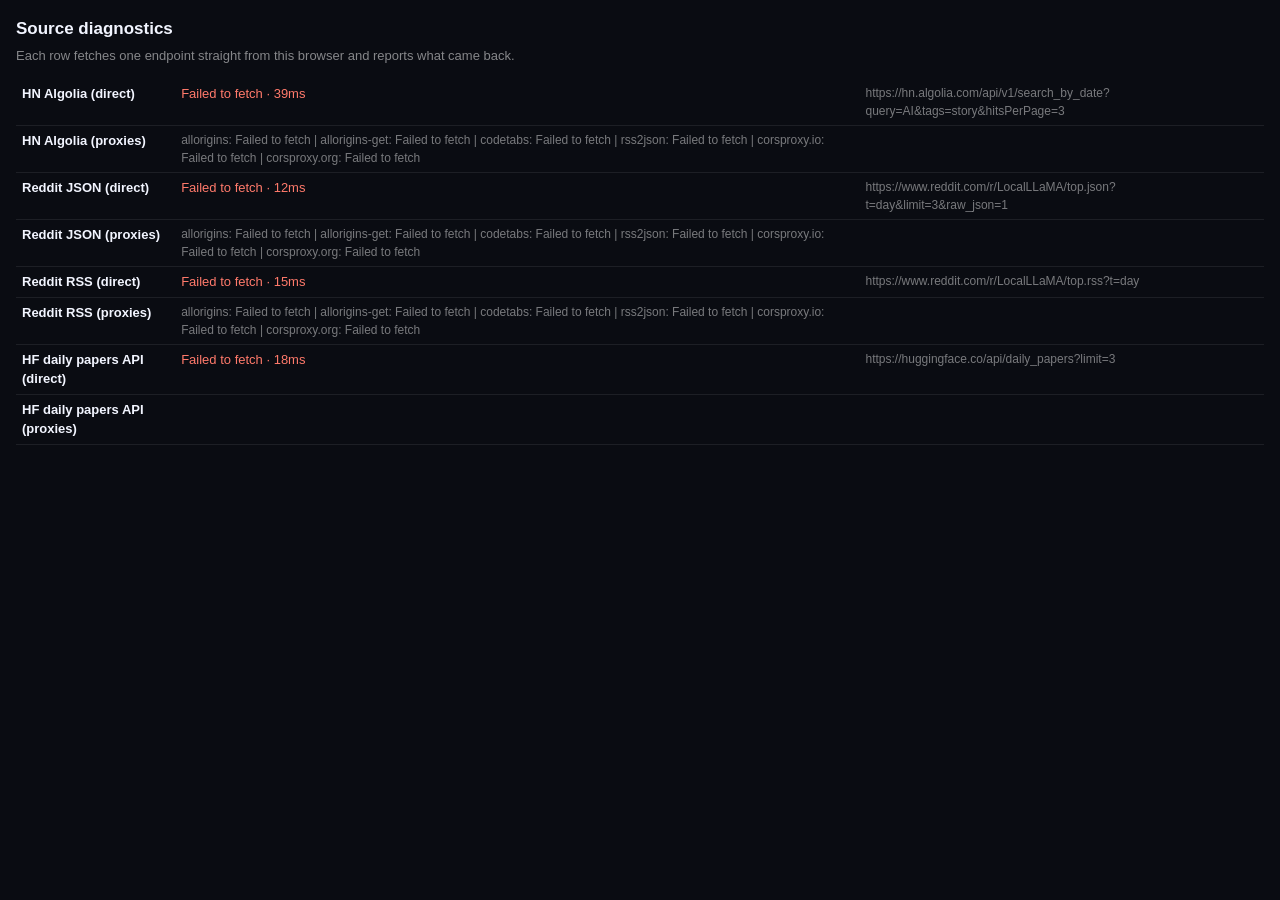
==== diagnostics.html @ 7589448b "Add source diagnostics page A temporary page that fetches each feed endpoint directly and through ev" ====
<!DOCTYPE html>
<html lang="en">
<head>
  <meta charset="utf-8">
  <meta name="viewport" content="width=device-width, initial-scale=1">
  <title>AI Pulse — source diagnostics</title>
  <style>
    body { background:#0A0C12; color:#F2F5FF; font:13px/1.5 -apple-system, BlinkMacSystemFont, "SF Pro Text", sans-serif; margin:0; padding:16px; }
    h1 { font-size:17px; margin:0 0 4px; }
    p.note { color:rgba(255,255,255,.5); margin:0 0 14px; }
    table { border-collapse:collapse; width:100%; }
    td { padding:5px 6px; border-bottom:1px solid rgba(255,255,255,.08); vertical-align:top; }
    td.name { font-weight:600; }
    td.res.ok { color:#45D6B4; }
    td.res.bad { color:#FF7A6B; }
    td.extra { color:rgba(255,255,255,.45); font-size:12px; }
  </style>
</head>
<body>
  <h1>Source diagnostics</h1>
  <p class="note">Each row fetches one endpoint straight from this browser and reports what came back.</p>
  <table id="results"><tbody></tbody></table>
  <script>
    var PROXIES = [
      ['allorigins', function (u) { return 'https://api.allorigins.win/raw?url=' + encodeURIComponent(u); }],
      ['allorigins-get', function (u) { return 'https://api.allorigins.win/get?url=' + encodeURIComponent(u); }],
      ['codetabs', function (u) { return 'https://api.codetabs.com/v1/proxy?quest=' + encodeURIComponent(u); }],
      ['rss2json', function (u) { return 'https://api.rss2json.com/v1/api.json?rss_url=' + encodeURIComponent(u); }],
      ['corsproxy.io', function (u) { return 'https://corsproxy.io/?url=' + encodeURIComponent(u); }],
      ['corsproxy.org', function (u) { return 'https://corsproxy.org/?' + encodeURIComponent(u); }]
    ];

    var DIRECT = [
      ['HN Algolia', 'https://hn.algolia.com/api/v1/search_by_date?query=AI&tags=story&hitsPerPage=3'],
      ['Reddit JSON', 'https://www.reddit.com/r/LocalLLaMA/top.json?t=day&limit=3&raw_json=1'],
      ['Reddit RSS', 'https://www.reddit.com/r/LocalLLaMA/top.rss?t=day'],
      ['HF daily papers API', 'https://huggingface.co/api/daily_papers?limit=3'],
      ['Papers with Code API', 'https://paperswithcode.com/api/v1/papers/?page=1&items_per_page=3'],
      ['arXiv Atom', 'https://export.arxiv.org/api/query?search_query=cat:cs.AI&max_results=2'],
      ['The Verge feed', 'https://www.theverge.com/rss/ai-artificial-intelligence/index.xml'],
      ['TechCrunch feed', 'https://techcrunch.com/category/artificial-intelligence/feed/'],
      ['MIT Tech Review feed', 'https://www.technologyreview.com/topic/artificial-intelligence/feed'],
      ['DeepMind feed', 'https://deepmind.google/blog/rss.xml'],
      ['OpenAI feed', 'https://openai.com/news/rss.xml'],
      ['Hugging Face blog', 'https://huggingface.co/blog/feed.xml'],
      ['Google News RSS', 'https://news.google.com/rss/search?q=AI&hl=en-US&gl=US&ceid=US:en'],
      ['The Decoder feed', 'https://the-decoder.com/feed/'],
      ['VentureBeat feed', 'https://venturebeat.com/category/ai/feed/'],
      ['Simon Willison feed', 'https://simonwillison.net/atom/everything/']
    ];

    var tbody = document.querySelector('#results tbody');

    function row(name, sub) {
      var tr = document.createElement('tr');
      var tdName = document.createElement('td');
      tdName.className = 'name';
      tdName.textContent = name;
      var tdRes = document.createElement('td');
      tdRes.className = 'res';
      var tdExtra = document.createElement('td');
      tdExtra.className = 'extra';
      tdExtra.textContent = sub || '';
      tr.appendChild(tdName);
      tr.appendChild(tdRes);
      tr.appendChild(tdExtra);
      tbody.appendChild(tr);
      return tdRes;
    }

    function fetchWithTimeout(url, ms) {
      var controller = new AbortController();
      var timer = setTimeout(function () { controller.abort(); }, ms);
      return fetch(url, { signal: controller.signal }).finally(function () { clearTimeout(timer); });
    }

    async function probe(url) {
      var started = Date.now();
      try {
        var response = await fetchWithTimeout(url, 15000);
        var text = await response.text();
        return { ok: response.ok, status: response.status, bytes: text.length, ms: Date.now() - started, text: text };
      } catch (err) {
        return { ok: false, status: 0, bytes: 0, ms: Date.now() - started, error: (err && err.message) || 'failed' };
      }
    }

    function showResult(td, result) {
      if (result.ok) {
        td.className = 'res ok';
        td.textContent = 'OK ' + result.status + ' · ' + result.bytes + 'b · ' + result.ms + 'ms';
      } else {
        td.className = 'res bad';
        td.textContent = (result.error ? result.error : 'HTTP ' + result.status) + ' · ' + result.ms + 'ms';
      }
    }

    async function run() {
      for (var i = 0; i < DIRECT.length; i++) {
        var name = DIRECT[i][0];
        var url = DIRECT[i][1];
        var tdDirect = row(name + ' (direct)', url);
        var direct = await probe(url);
        showResult(tdDirect, direct);

        var tdProxy = row(name + ' (proxies)', '');
        var parts = [];
        for (var p = 0; p < PROXIES.length; p++) {
          var result = await probe(PROXIES[p][1](url));
          parts.push(PROXIES[p][0] + ': ' + (result.ok ? 'OK ' + result.status + ' ' + result.bytes + 'b' : (result.error || 'HTTP ' + result.status)));
        }
        tdProxy.className = 'res extra';
        tdProxy.textContent = parts.join(' | ');
        await new Promise(function (r) { setTimeout(r, 250); });
      }
      document.title = 'AI Pulse diagnostics — done';
    }

    run();
  </script>
</body>
</html>
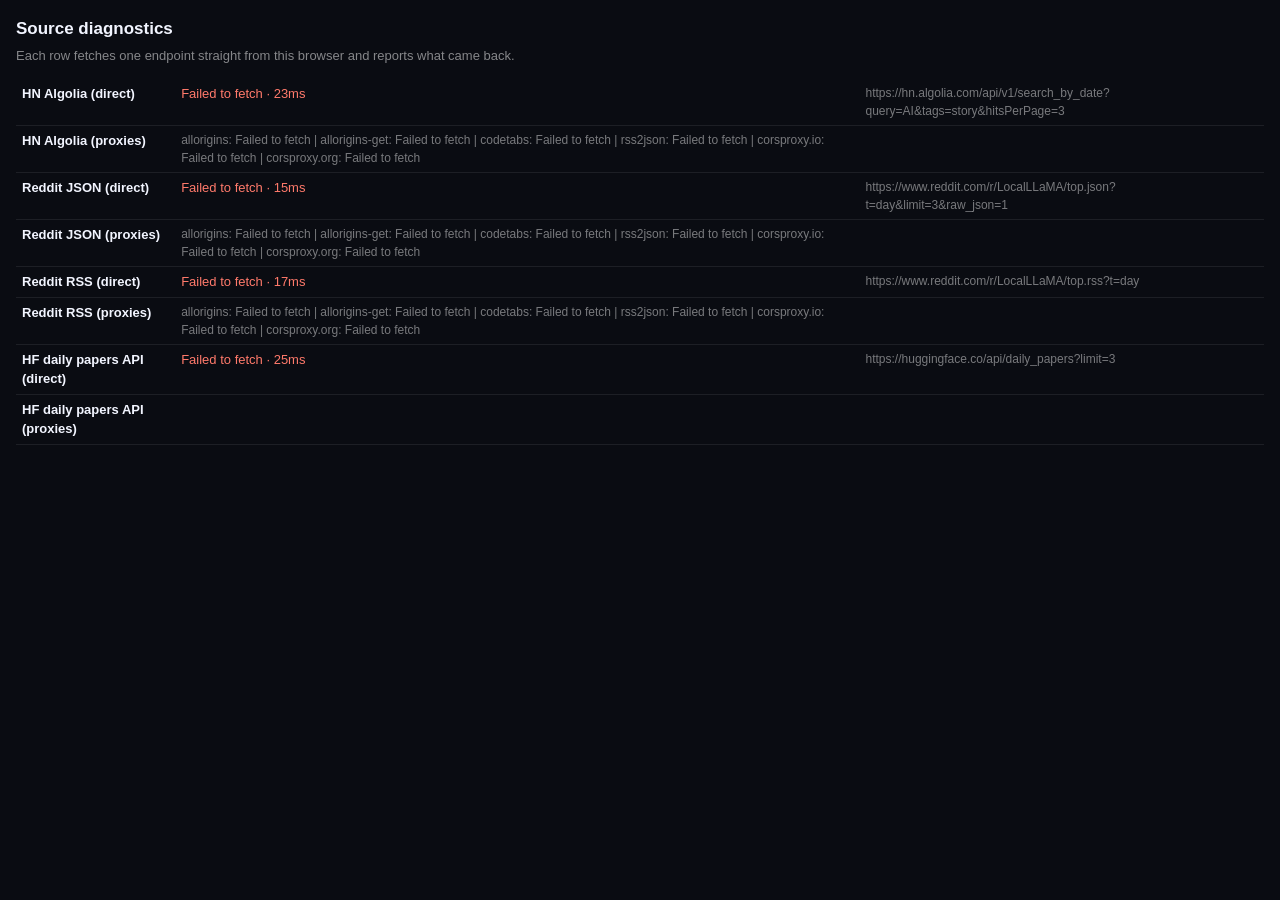
==== commit 31f4174c: "Whole-request timeouts, HF Daily Papers, leaner refresh Requests are now timed as a whole, including" ====
--- a/diagnostics.html
+++ b/diagnostics.html
@@ -68,20 +68,19 @@
       return tdRes;
     }
 
-    function fetchWithTimeout(url, ms) {
-      var controller = new AbortController();
-      var timer = setTimeout(function () { controller.abort(); }, ms);
-      return fetch(url, { signal: controller.signal }).finally(function () { clearTimeout(timer); });
-    }
-
     async function probe(url) {
       var started = Date.now();
+      var controller = new AbortController();
+      var timer = setTimeout(function () { controller.abort(); }, 15000);
       try {
-        var response = await fetchWithTimeout(url, 15000);
+        var response = await fetch(url, { signal: controller.signal });
         var text = await response.text();
         return { ok: response.ok, status: response.status, bytes: text.length, ms: Date.now() - started, text: text };
       } catch (err) {
-        return { ok: false, status: 0, bytes: 0, ms: Date.now() - started, error: (err && err.message) || 'failed' };
+        var name = err && err.name === 'AbortError' ? 'Timed out' : ((err && err.message) || 'failed');
+        return { ok: false, status: 0, bytes: 0, ms: Date.now() - started, error: name };
+      } finally {
+        clearTimeout(timer);
       }
     }
 
